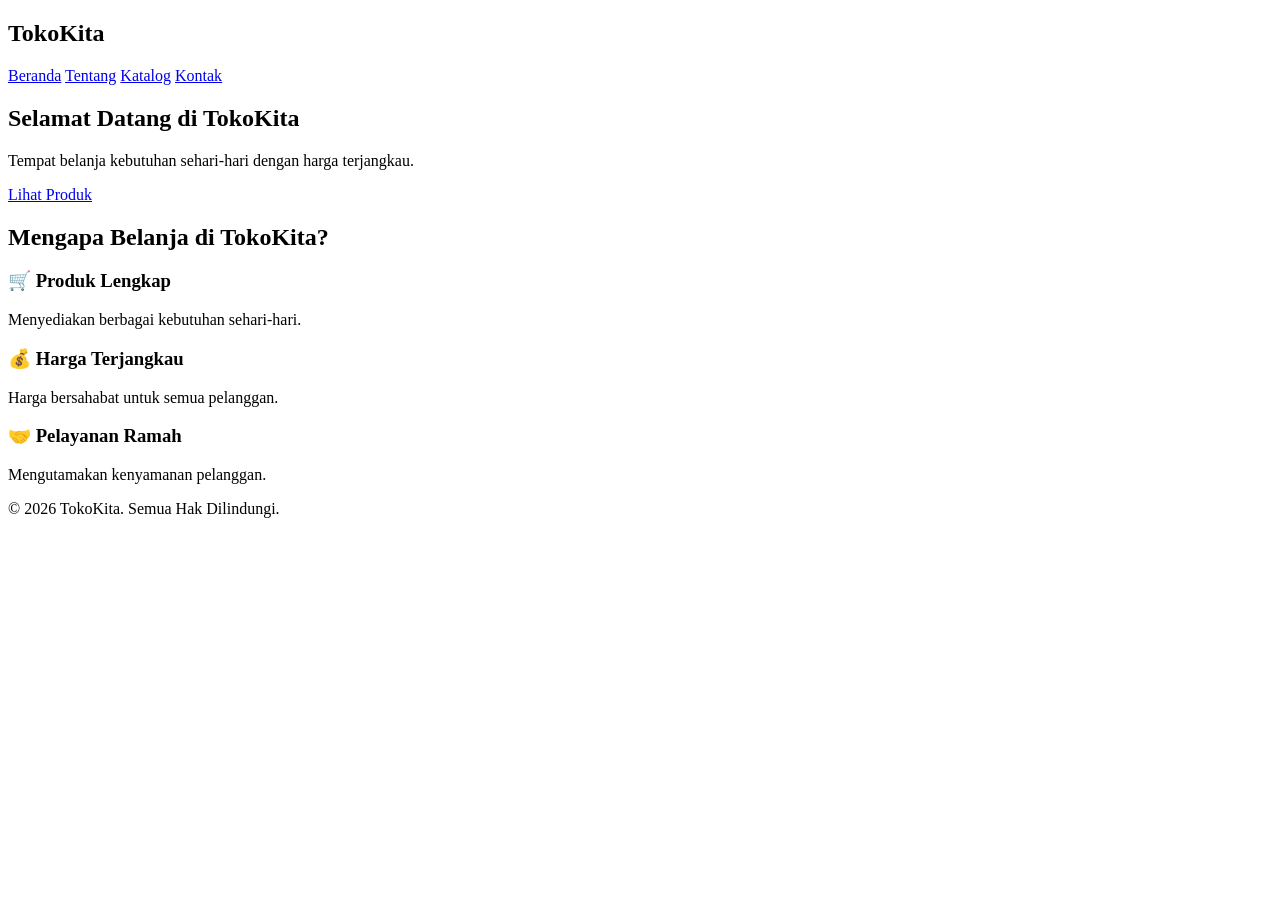
==== index.html @ 0c73a58b "Add files via upload" ====
<!DOCTYPE html>
<html lang="id">
<head>
    <meta charset="UTF-8">
    <meta name="viewport" content="width=device-width, initial-scale=1.0">
    <title>Beranda - TokoKita</title>
    <link rel="stylesheet" href="css/style.css">
    <script src="js/script.js" defer></script>
</head>
<body>

<header>
    <div class="container nav">
        <h2 class="brand">Toko<span>Kita</span></h2>

        <nav>
            <a class="active" href="index.html">Beranda</a>
            <a href="tentang.html">Tentang</a>
            <a href="katalog.html">Katalog</a>
            <a href="kontak.html">Kontak</a>
        </nav>
    </div>
</header>

<section class="hero">
    <div class="container">
        <h1>Selamat Datang di TokoKita</h1>
        <p>Tempat belanja kebutuhan sehari-hari dengan harga terjangkau.</p>
        <a href="katalog.html" class="btn">Lihat Produk</a>
    </div>
</section>

<section class="container section">
    <h2>Mengapa Belanja di TokoKita?</h2>

    <div class="cards">
        <div class="card">
            <h3>🛒 Produk Lengkap</h3>
            <p>Menyediakan berbagai kebutuhan sehari-hari.</p>
        </div>

        <div class="card">
            <h3>💰 Harga Terjangkau</h3>
            <p>Harga bersahabat untuk semua pelanggan.</p>
        </div>

        <div class="card">
            <h3>🤝 Pelayanan Ramah</h3>
            <p>Mengutamakan kenyamanan pelanggan.</p>
        </div>
    </div>
</section>

<footer>
    <p>© 2026 TokoKita. Semua Hak Dilindungi.</p>
</footer>

</body>
</html>
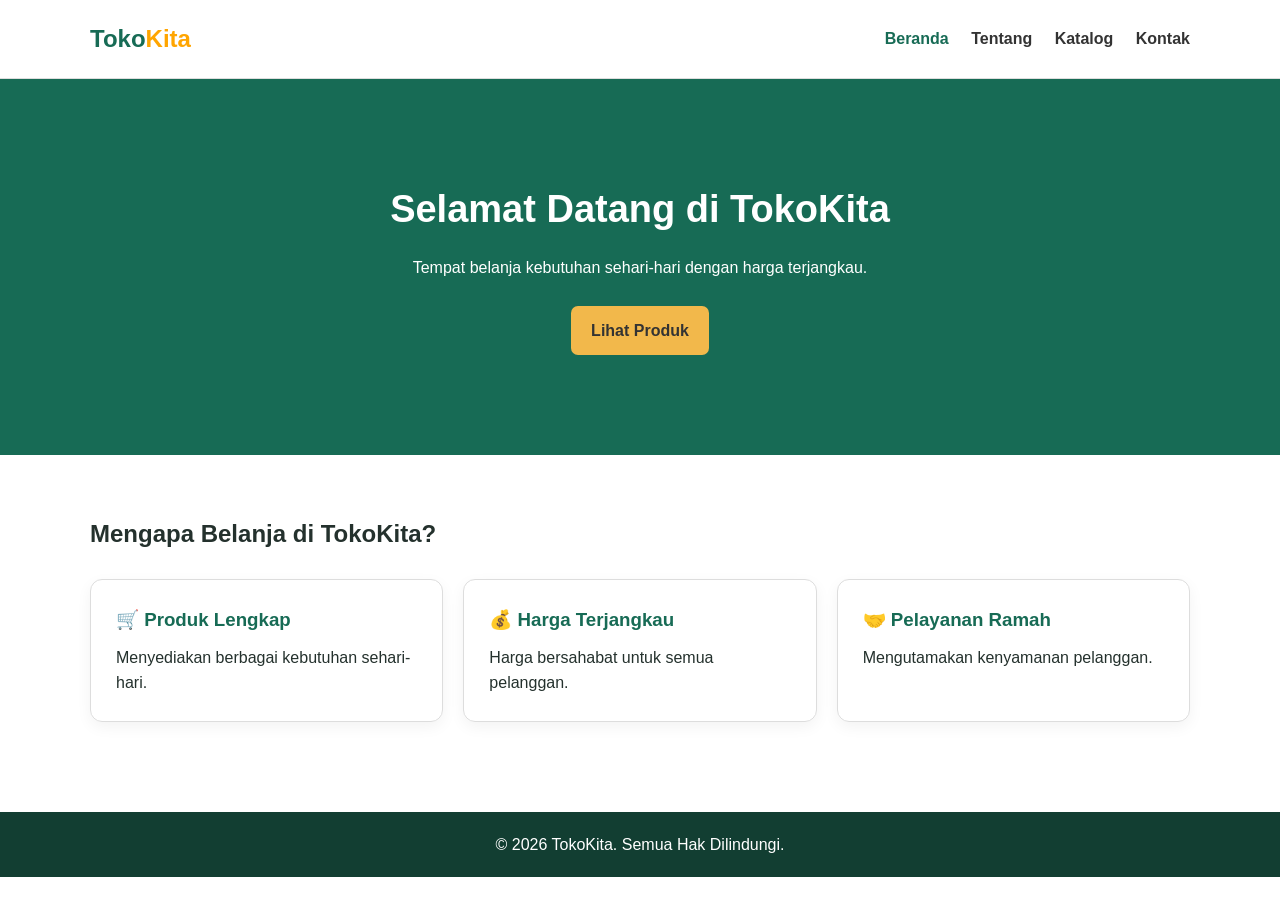
==== commit 69f7fc6c: "Update index.html" ====
--- a/index.html
+++ b/index.html
@@ -5,8 +5,8 @@
     <meta charset="UTF-8">
     <meta name="viewport" content="width=device-width, initial-scale=1.0">
     <title>Beranda - TokoKita</title>
-    <link rel="stylesheet" href="css/style.css">
-    <script src="js/script.js" defer></script>
+    <link rel="stylesheet" href="style.css">
+    <script src="script.js" defer></script>
 </head>
 <body>
 
--- a/style.css
+++ b/style.css
@@ -0,0 +1,176 @@
+
+/* PENGATURAN DASAR */
+* {
+    margin: 0;
+    padding: 0;
+    box-sizing: border-box;
+}
+
+body {
+    font-family: Arial, sans-serif;
+    color: #24312d;
+    line-height: 1.6;
+    background: #ffffff;
+}
+
+.container {
+    width: 90%;
+    max-width: 1100px;
+    margin: auto;
+}
+
+.section {
+    padding: 60px 0;
+}
+
+/* HEADER DAN NAVIGASI */
+header {
+    background: white;
+    border-bottom: 1px solid #ddd;
+}
+
+.nav {
+    display: flex;
+    justify-content: space-between;
+    align-items: center;
+    padding: 20px 0;
+}
+
+.brand {
+    color: #176b55;
+}
+
+.brand span {
+    color: orange;
+}
+
+nav a {
+    text-decoration: none;
+    color: #333;
+    margin-left: 18px;
+    font-weight: bold;
+}
+
+nav a:hover,
+nav a.active {
+    color: #176b55;
+}
+
+/* BAGIAN BERANDA */
+.hero {
+    background: #176b55;
+    color: white;
+    padding: 100px 0;
+    text-align: center;
+}
+
+.hero h1 {
+    font-size: 38px;
+    margin-bottom: 15px;
+}
+
+.hero p {
+    margin-bottom: 25px;
+}
+
+.btn {
+    display: inline-block;
+    background: #f2b84b;
+    color: #333;
+    padding: 12px 20px;
+    border: none;
+    border-radius: 7px;
+    cursor: pointer;
+    text-decoration: none;
+    font-weight: bold;
+}
+
+/* JUDUL HALAMAN */
+.banner {
+    background: #f2f7f4;
+    padding: 55px 20px;
+    text-align: center;
+}
+
+/* KARTU */
+.cards {
+    display: grid;
+    grid-template-columns: repeat(3, 1fr);
+    gap: 20px;
+    margin-top: 25px;
+}
+
+.card {
+    padding: 25px;
+    border: 1px solid #ddd;
+    border-radius: 12px;
+    box-shadow: 0 5px 15px #0000000d;
+}
+
+.card h3 {
+    margin-bottom: 10px;
+    color: #176b55;
+}
+
+/* INPUT DAN FORMULIR */
+input,
+textarea {
+    display: block;
+    width: 100%;
+    padding: 12px;
+    margin: 10px 0 18px;
+    border: 1px solid #ccc;
+    border-radius: 7px;
+    font: inherit;
+}
+
+textarea {
+    min-height: 120px;
+}
+
+/* PRODUK */
+.product {
+    padding: 20px;
+    border: 1px solid #ddd;
+    border-radius: 10px;
+}
+
+.product h3 {
+    color: #176b55;
+}
+
+.price {
+    font-weight: bold;
+    color: #176b55;
+    margin-top: 8px;
+}
+
+/* FOOTER */
+footer {
+    background: #123e32;
+    color: white;
+    text-align: center;
+    padding: 20px;
+    margin-top: 30px;
+}
+
+/* TAMPILAN HP */
+@media (max-width: 700px) {
+    .nav {
+        flex-direction: column;
+        gap: 15px;
+    }
+
+    nav a {
+        margin: 5px;
+        display: inline-block;
+    }
+
+    .cards {
+        grid-template-columns: 1fr;
+    }
+
+    .hero h1 {
+        font-size: 28px;
+    }
+}
